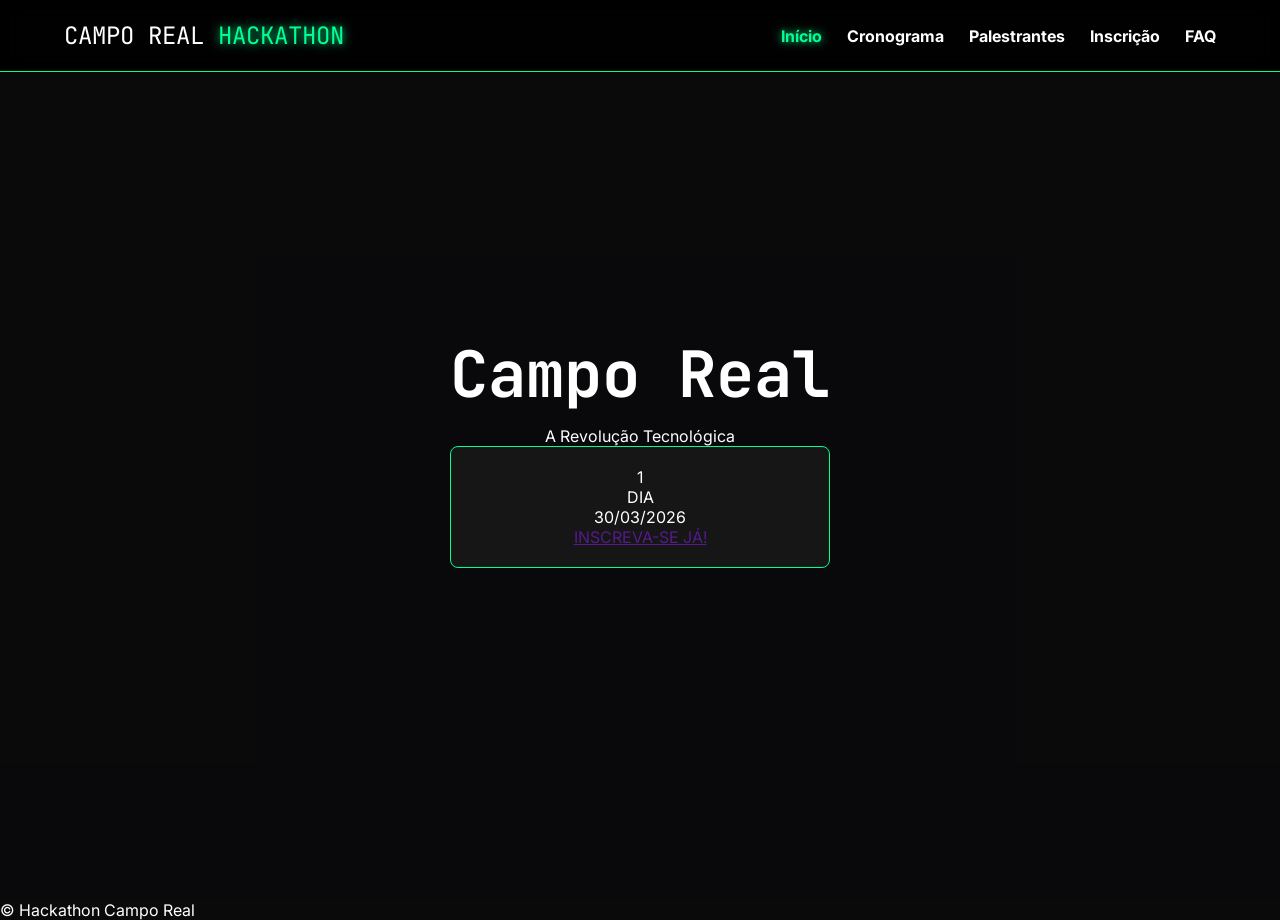
==== index.html @ edbaf927 "Merge branch 'PagPrinc' of https://github.com/engs-luiskomar-ux/Hackaton_Programador into luis-indiv" ====
<!DOCTYPE html>
<html lang="pt-br">
<head>
    <meta charset="UTF-8">
    <meta name="viewport" content="width=device-width, initial-scale=1.0">
    <title>Hackathon Programação Campo Real</title>
    <link rel="stylesheet" href="style.css">
    <link href="https://fonts.googleapis.com/css2?family=JetBrains+Mono:wght@700&family=Inter:wght@400;700&display=swap" rel="stylesheet">

</head>
<body>
    <header class="navbar">
        <div class="logo">CAMPO REAL<span> HACKATHON</span></div>
        <nav>
            <ul class="nav-links">
                <li><a href="index.html" class="active ">Início</a></li>
                <li><a href="cronograma.html">Cronograma</a></li>
                <li><a href="">Palestrantes</a></li>
                <li><a href="">Inscrição</a></li>
                <li><a href="">FAQ</a></li>
            </ul>
        </nav>
    </header>

<main class="hero">
        <div class="hero-overlay"></div>
        <div class="hero-content">
            <h1 class="glitch-text">Campo Real</h1>
            <p>A Revolução Tecnológica</p>

            <div class="countdown-container">
                <div class="time-box">
                    <p>1</p>
                    <p>DIA</p>
                    
                    <span id="text">30/03/2026</span>

                    <div class="cta-wrapper">
                <a href="" class="btn-main">INSCREVA-SE JÁ!</a>
            </div>
        </div>
    </main>

    <footer>
        <p>&copy; Hackathon Campo Real </p>
    </footer>
                    

</body>
</html>
---- style.css ----
:root {
    --fundo-escuro: #0a0a0b;
    --verde-neon: #00ff95;
    --azul-neon: #00d9ff;
    --texto-claro: #ffffff;
    --borda-escura: #333333;
    --fonte-titulo: 'JetBrains Mono', monospace;
    --fonte-texto: 'Inter', sans-serif;
}

* {
    margin: 0;
    padding: 0;
    box-sizing: border-box;
}

body {
    background-color: var(--fundo-escuro);
    color: var(--texto-claro);
    font-family: var(--fonte-texto);
    overflow-x: hidden;
}

.navbar {
    display: flex;
    justify-content: space-between;
    align-items: center;
    padding: 20px 5%;
    background: rgba(0, 0, 0, 0.9);
    backdrop-filter: blur(10px);
    position: fixed;
    top: 0;
    width: 100%;
    z-index: 1000;
    border-bottom: 1px solid var(--verde-neon);
}

.logo {
    font-family: var(--fonte-titulo);
    font-size: 1.5rem;
}

.logo span {
    color: var(--verde-neon);
    text-shadow: 0 0 10px var(--verde-neon);
}

.nav-links {
    display: flex;
    list-style: none;
    gap: 25px;
}

.nav-links a {
    text-decoration: none;
    color: var(--texto-claro);
    font-weight: bold;
    transition: color 0.3s, text-shadow 0.3s;
}

.nav-links a:hover, .nav-links a.active {
    color: var(--verde-neon);
    text-shadow: 0 0 8px var(--verde-neon);
}

.hero {
    height: 100vh;
    display: flex;
    align-items: center;
    justify-content: center;
    text-align: center;
    position: relative;
    background: url('https://images.unsplash.com/photo-1550751827-4bd374c3f58b?auto=format&fit=crop&q=80') no-repeat center center/cover;
}


.hero-overlay {
    position: absolute;
    top: 0;
    left: 0;
    width: 100%;
    height: 100%;
    background: rgba(10, 10, 11, 0.85);
}

.hero-content {
    position: relative;
    z-index: 2;
}

.hero-content h1 {
    font-family: var(--fonte-titulo);
    font-size: 4rem;
    margin-bottom: 10px;
    animation: brilhoNeon 2s ease-in-out infinite alternate;
}

@keyframes brilhoNeon {
    from { text-shadow: 0 0 10px var(--azul-neon); }
    to { text-shadow: 0 0 25px var(--azul-neon), 0 0 10px var(--verde-neon); }
}
  
<!-- caixa central de dias faltando
.countdown-container {
    display: flex;
    justify-content: center;
    margin: 40px 0;
}

.time-box{
    background: rgba(255, 255, 255, 0.05);
    padding:20px 50px;
    border-radius: 8px;
    border: 1px solid var(--verde-neon);
    text-align: center;
}

































.btn-main:hover { 
    transform: translateX(-50) scale(1.05);
    box-shadow: 0 0 20px var(--verde-neon);
    background-color: var(--azul-neon);
}
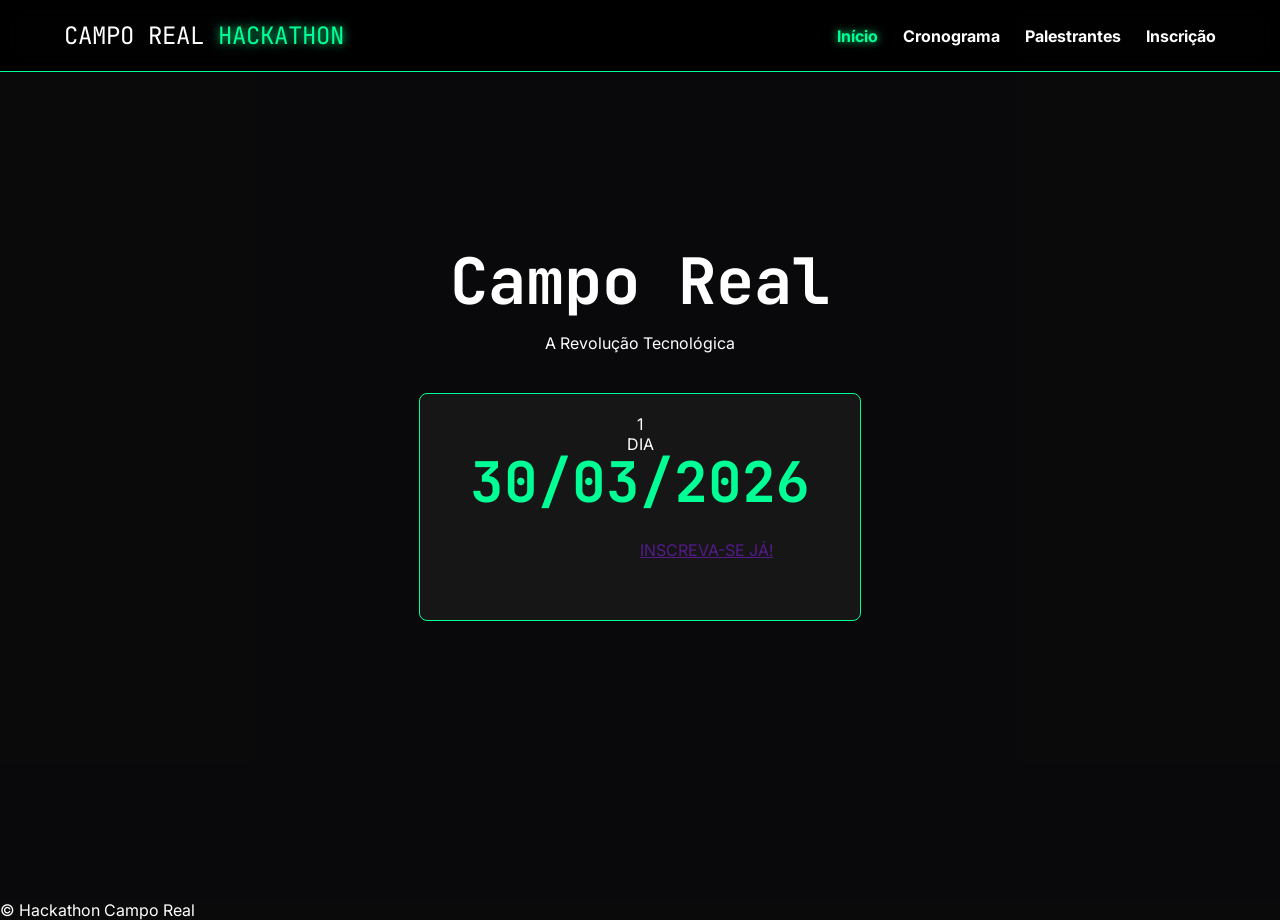
==== commit 86a913d9: "Ajustes nos html" ====
--- a/index.html
+++ b/index.html
@@ -15,9 +15,8 @@
             <ul class="nav-links">
                 <li><a href="index.html" class="active ">Início</a></li>
                 <li><a href="cronograma.html">Cronograma</a></li>
-                <li><a href="">Palestrantes</a></li>
-                <li><a href="">Inscrição</a></li>
-                <li><a href="">FAQ</a></li>
+                <li><a href="palestrantes.html">Palestrantes</a></li>
+                <li><a href="inscricao.html">Inscrição</a></li>
             </ul>
         </nav>
     </header>
--- a/style.css
+++ b/style.css
@@ -1,3 +1,4 @@
+/*VARIÁVEIS GLOBAIS (CORES E FONTES)*/
 :root {
     --fundo-escuro: #0a0a0b;
     --verde-neon: #00ff95;
@@ -21,6 +22,7 @@
     overflow-x: hidden;
 }
 
+/*CABEÇALHO E MENU (NAVBAR)*/
 .navbar {
     display: flex;
     justify-content: space-between;
@@ -63,6 +65,7 @@
     text-shadow: 0 0 8px var(--verde-neon);
 }
 
+/*PÁGINA INICIAL (HERO SECTION)*/
 .hero {
     height: 100vh;
     display: flex;
@@ -73,7 +76,7 @@
     background: url('https://images.unsplash.com/photo-1550751827-4bd374c3f58b?auto=format&fit=crop&q=80') no-repeat center center/cover;
 }
 
-
+/* Requisito: Position Absolute */
 .hero-overlay {
     position: absolute;
     top: 0;
@@ -98,9 +101,10 @@
 @keyframes brilhoNeon {
     from { text-shadow: 0 0 10px var(--azul-neon); }
     to { text-shadow: 0 0 25px var(--azul-neon), 0 0 10px var(--verde-neon); }
+
 }
-  
-<!-- caixa central de dias faltando
+
+/* Caixa central de Dias Faltando */
 .countdown-container {
     display: flex;
     justify-content: center;
@@ -114,9 +118,27 @@
     border: 1px solid var(--verde-neon);
     text-align: center;
 }
+.time-box span {
+    display: block;
+    font-size: 3.5rem;
+    font-weight: bold;
+    color: var(--verde-neon);
+    font-family: var(--fonte-titulo);
+    line-height: 1;
+    margin-bottom: 5px;
+}
 
+.cta-wrapper {
+    position: relative;
+    height: 60px;
+    margin-top: 30px;
+}
 
-
+/* Requisito: Position Absolute no botão */
+.btn-main {
+    position: absolute;
+    left: 50%;
+}
 
 
 
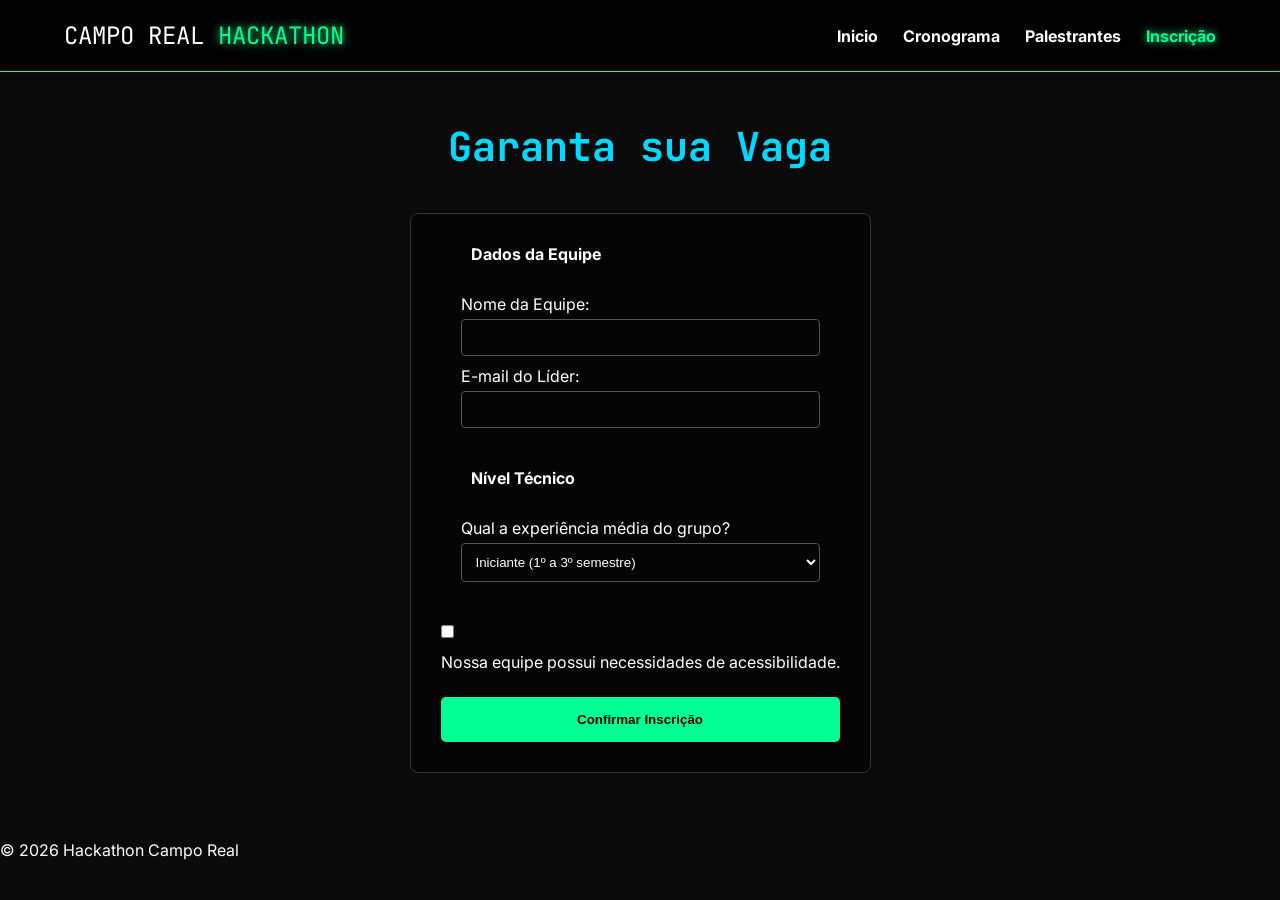
==== commit 7129dda0: "atualizacoes_index" ====
--- a/index.html
+++ b/index.html
@@ -3,47 +3,59 @@
 <head>
     <meta charset="UTF-8">
     <meta name="viewport" content="width=device-width, initial-scale=1.0">
-    <title>Hackathon Programação Campo Real</title>
+    <title>Inscrição - Hackathon Campo Real</title>
+    
     <link rel="stylesheet" href="style.css">
-    <link href="https://fonts.googleapis.com/css2?family=JetBrains+Mono:wght@700&family=Inter:wght@400;700&display=swap" rel="stylesheet">
-
+    <link rel="stylesheet" href="https://fonts.googleapis.com/css2?family=JetBrains+Mono:wght@700&family=Inter:wght@400;700&display=swap">
 </head>
 <body>
+
     <header class="navbar">
-        <div class="logo">CAMPO REAL<span> HACKATHON</span></div>
+        <div class="logo">CAMPO REAL <span> HACKATHON</span></div>
         <nav>
             <ul class="nav-links">
-                <li><a href="index.html" class="active ">Início</a></li>
+                <li><a href="index.html">Inicio</a></li>
                 <li><a href="cronograma.html">Cronograma</a></li>
                 <li><a href="palestrantes.html">Palestrantes</a></li>
-                <li><a href="inscricao.html">Inscrição</a></li>
+                <li><a href="inscricao.html" class="active">Inscrição</a></li>
             </ul>
         </nav>
     </header>
 
-<main class="hero">
-        <div class="hero-overlay"></div>
-        <div class="hero-content">
-            <h1 class="glitch-text">Campo Real</h1>
-            <p>A Revolução Tecnológica</p>
+    <main class="page-content">
+        <h1 class="page-title">Garanta sua Vaga</h1>
+         
+        <form class="inscricao-form" action="#" method="POST">
+            <fieldset>
+                <legend>Dados da Equipe</legend>
+                <label for="nomeEquipe">Nome da Equipe:</label>
+                <input type="text" id="nomeEquipe" name="nomeEquipe" required>
+                
+                <label for="emailLider">E-mail do Líder:</label>
+                <input type="email" id="emailLider" name="emailLider" required>
+            </fieldset>
+            
+            <fieldset>
+                <legend>Nível Técnico</legend>
+                <label for="experiencia">Qual a experiência média do grupo?</label>
+                <select id="experiencia" name="experiencia">
+                    <option value="iniciante">Iniciante (1º a 3º semestre)</option>
+                    <option value="intermediario">Intermediário (4º a 6º semestre)</option>
+                    <option value="avancado">Avançado (7º semestre em diante)</option>
+                </select>
+            </fieldset>
 
-            <div class="countdown-container">
-                <div class="time-box">
-                    <p>1</p>
-                    <p>DIA</p>
-                    
-                    <span id="text">30/03/2026</span>
+            <div class="checkbox-group">
+                <input type="checkbox" id="acessibilidade" name="acessibilidade">
+                <label for="acessibilidade">Nossa equipe possui necessidades de acessibilidade.</label>
+            </div>
 
-                    <div class="cta-wrapper">
-                <a href="" class="btn-main">INSCREVA-SE JÁ!</a>
-            </div>
-        </div>
+             <button type="submit" class="btn-main submit-btn">Confirmar Inscrição</button>
+        </form>
     </main>
-
     <footer>
-        <p>&copy; Hackathon Campo Real </p>
+        <p>&copy; 2026 Hackathon Campo Real</p>
     </footer>
-                    
 
 </body>
 </html>
--- a/style.css
+++ b/style.css
@@ -76,7 +76,7 @@
     background: url('https://images.unsplash.com/photo-1550751827-4bd374c3f58b?auto=format&fit=crop&q=80') no-repeat center center/cover;
 }
 
-/* Requisito: Position Absolute */
+/*Position Absolute */
 .hero-overlay {
     position: absolute;
     top: 0;
@@ -118,33 +118,86 @@
     border: 1px solid var(--verde-neon);
     text-align: center;
 }
-.time-box span {
-    display: block;
-    font-size: 3.5rem;
-    font-weight: bold;
-    color: var(--verde-neon);
-    font-family: var(--fonte-titulo);
-    line-height: 1;
-    margin-bottom: 5px;
-}
-
-.cta-wrapper {
-    position: relative;
-    height: 60px;
-    margin-top: 30px;
-}
-
-/* Requisito: Position Absolute no botão */
+
+/*Position Absolute no botão */
 .btn-main {
     position: absolute;
     left: 50%;
-}
-
-
-
-
-
-
+    transform: translateX(-50%);
+    background: var(--verde-neon);
+    color: black;
+    padding: 15px 40px;
+    text-decoration: none;
+    font-weight: bold;
+    border-radius: 5px;
+    transition: transform 0.3s, box-shadow 0.3s, background-color 0.3s;
+}
+
+.btn-main:hover {
+    transform: translateX(-50%) scale(1.05);
+    box-shadow: 0 0 20px var(--verde-neon);
+    background-color: var(--azul-neon);
+}
+
+/*estrutura paginas individuais*/
+.page-content {
+    padding-top: 120px;
+    min-height: calc(100vh - 60px);
+    padding-bottom: 40px;
+    width: 90%;
+    max-width: 1200px;
+    margin: 0 auto;
+}
+
+.page-title {
+    text-align: center;
+    font-family: var(--fonte-titulo);
+    color: var(--azul-neon);
+    margin-bottom: 40px;
+    font-size: 2.5rem;
+}
+
+/* 4. PÁGINA: CRONOGRAMA */
+
+.grid-cronograma {
+    display: grid;
+    grid-template-columns: 150px 1fr 200px;
+    gap: 15px;
+    background: rgba(255, 255, 255, 0.02);
+    padding: 20px;
+    border-radius: 10px;
+    border: 1px solid var(--borda-escura);
+}
+
+.grid-header {
+    background: var(--azul-neon);
+    color: rgb(0, 0, 0);
+    font-weight: bold;
+    padding: 15px;
+    text-align: center;
+    border-radius: 4px;
+}
+
+.grid-item {
+   background: rgba(255, 255, 255, 0.05);
+    padding: 15px;
+    border: 1px solid var(--borda-escura);
+    border-radius: 4px;
+    display: flex;
+    align-items: center;
+    transition: transform 0.2s, border-color 0.2s;
+}
+
+.grid-item:hover {
+    transform: scale(1.0);
+    border-color: var(--verde-neon);
+}
+
+.grid-item.time {
+    font-family: var(--fonte-titulo);
+    color: var(--verde-neon);
+    justify-content: center;
+}
 
 
 
@@ -173,4 +226,144 @@
     transform: translateX(-50) scale(1.05);
     box-shadow: 0 0 20px var(--verde-neon);
     background-color: var(--azul-neon);
-}+}
+
+
+
+/*--Pagina Palestrantes--*/
+.page-content {
+    display: flex;
+    flex-direction: column;
+    align-items: center;
+}
+
+.cards-container {
+    display:flex;
+    gap: 30px;
+    justify-content: center;
+    flex-wrap: wrap;
+    align-items: center;
+    
+}
+
+/*transformação rotação y*/
+.flip-card {
+    background-color: transparent;
+    width: 280px;
+    height: 380px;
+    perspective: 1000px;
+}
+
+/*implementação da rotação 3d no conteudo interno*/
+.flip-card-inner {
+    position: relative;
+    width: 100%;
+    height: 100%;
+    text-align: center;
+    transition: transform 0.6s;
+    transform-style: preserve-3d;
+}
+
+/*adiciona o efeito de flip ao passar o mouse*/
+.flip-card:hover .flip-card-inner {
+    transform: rotateY(180deg);
+}
+
+/* estrutura base das faces do card*/
+.flip-card-front, .flip-card-back {
+    position: absolute;
+    width: 100%;
+    height: 100%;
+    backface-visibility: hidden;
+    border-radius: 10px;
+    padding:20px;
+    display: flex;
+    flex-direction: column;
+    align-items: center;
+    justify-content: center;
+}
+
+/*estilização da parte frontal*/
+.flip-card-front {
+background-color: #111;
+border:1px solid var(--borda-escura)
+} 
+
+/* estilo img palestrante*/
+.flip-card-front img {
+    width: 150px;
+    height: 150px;
+    border-radius: 50%;
+    margin-bottom: px;
+    border: 2px solid var(--azul-neon);
+}
+
+/*estilização da parte traseira*/
+.flip-card-back {
+    background-color: var(--azul-neon);
+    color:black;
+    transform: rotateY(180deg);
+}
+
+/*estilo do link no verso*/
+.flip-card-back a {
+    color: black;
+    font-weight: bold ;
+    margin-top: 20px;
+    text-decoration: underline;
+}
+
+/* Estilização do Formulário - Thiago*/
+.inscricao-form {
+  max-width: 600px;
+  margin: 0 auto;
+  background: rgba(0, 0, 0, 0.5);
+  padding: 30px;
+  border: 1px solid #333;
+  border-radius: 8px;
+}
+
+fieldset {
+  border: 1px solid var(--neon-green);
+  padding: 20px;
+  margin-bottom: 20px;
+  border-radius: 5px;
+}
+
+legend {
+  color: var(--neon-green);
+  padding: 0 10px;
+  font-weight: bold;
+}
+
+label{
+  display: block;
+  margin: 10px 0 5px;
+}
+
+input[type="text"],
+input[type="email"],
+select {
+  width: 100%;
+  padding: 10px;
+  background: transparent;
+  border: 1px solid #555;
+  color: white;
+  border-radius: 4px;
+  transition: border-color 0.3s;
+}
+
+input:focus,
+select:focus {
+  border-color: var(--neon-green);
+  outline: none;
+}
+
+.submit-btn {
+  position: static;
+  width: 100%;
+  transform: none;
+  margin-top: 20px;
+  border: none;
+  cursor: pointer;
+}
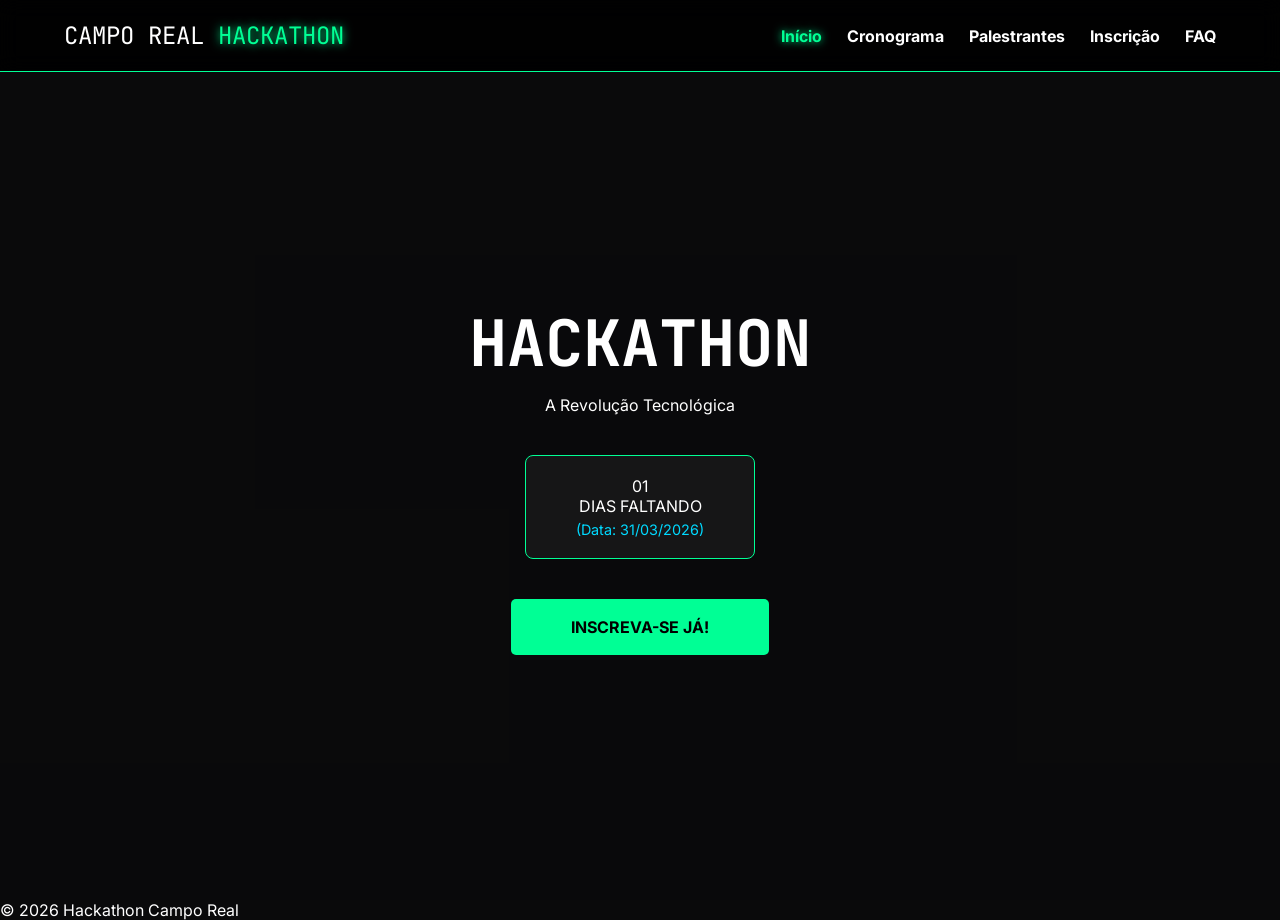
==== commit c2d22871: "correcao de erros" ====
--- a/index.html
+++ b/index.html
@@ -3,56 +3,45 @@
 <head>
     <meta charset="UTF-8">
     <meta name="viewport" content="width=device-width, initial-scale=1.0">
-    <title>Inscrição - Hackathon Campo Real</title>
-    
+    <title>Hackathon Programação Campo Real</title>
     <link rel="stylesheet" href="style.css">
-    <link rel="stylesheet" href="https://fonts.googleapis.com/css2?family=JetBrains+Mono:wght@700&family=Inter:wght@400;700&display=swap">
+    <link href="https://fonts.googleapis.com/css2?family=JetBrains+Mono:wght@700&family=Inter:wght@400;700&display=swap" rel="stylesheet">
 </head>
 <body>
 
     <header class="navbar">
-        <div class="logo">CAMPO REAL <span> HACKATHON</span></div>
+        <div class="logo">CAMPO REAL<span> HACKATHON</span></div>
         <nav>
             <ul class="nav-links">
-                <li><a href="index.html">Inicio</a></li>
+                <li><a href="index.html" class="active">Início</a></li>
                 <li><a href="cronograma.html">Cronograma</a></li>
                 <li><a href="palestrantes.html">Palestrantes</a></li>
-                <li><a href="inscricao.html" class="active">Inscrição</a></li>
+                <li><a href="inscricao.html">Inscrição</a></li>
+                <li><a href="faq.html">FAQ</a></li>
             </ul>
         </nav>
     </header>
 
-    <main class="page-content">
-        <h1 class="page-title">Garanta sua Vaga</h1>
-         
-        <form class="inscricao-form" action="#" method="POST">
-            <fieldset>
-                <legend>Dados da Equipe</legend>
-                <label for="nomeEquipe">Nome da Equipe:</label>
-                <input type="text" id="nomeEquipe" name="nomeEquipe" required>
-                
-                <label for="emailLider">E-mail do Líder:</label>
-                <input type="email" id="emailLider" name="emailLider" required>
-            </fieldset>
-            
-            <fieldset>
-                <legend>Nível Técnico</legend>
-                <label for="experiencia">Qual a experiência média do grupo?</label>
-                <select id="experiencia" name="experiencia">
-                    <option value="iniciante">Iniciante (1º a 3º semestre)</option>
-                    <option value="intermediario">Intermediário (4º a 6º semestre)</option>
-                    <option value="avancado">Avançado (7º semestre em diante)</option>
-                </select>
-            </fieldset>
+    <main class="hero">
+        <div class="hero-overlay"></div>
+        <div class="hero-content">
+            <h1 class="glitch-text">HACKATHON</h1>
+            <p>A Revolução Tecnológica</p>
 
-            <div class="checkbox-group">
-                <input type="checkbox" id="acessibilidade" name="acessibilidade">
-                <label for="acessibilidade">Nossa equipe possui necessidades de acessibilidade.</label>
+            <div class="countdown-container">
+                <div class="time-box">
+                    <span id="days">01</span>
+                    <p>DIAS FALTANDO</p>
+                    <p style="font-size: 0.9rem; margin-top: 5px; color: var(--azul-neon);">(Data: 31/03/2026)</p>
+                </div>
             </div>
 
-             <button type="submit" class="btn-main submit-btn">Confirmar Inscrição</button>
-        </form>
+            <div class="cta-wrapper">
+                <a href="inscricao.html" class="btn-main">INSCREVA-SE JÁ!</a>
+            </div>
+        </div>
     </main>
+
     <footer>
         <p>&copy; 2026 Hackathon Campo Real</p>
     </footer>
--- a/style.css
+++ b/style.css
@@ -119,23 +119,28 @@
     text-align: center;
 }
 
-/*Position Absolute no botão */
+/* Position Absolute no botão - Corrigido */
 .btn-main {
     position: absolute;
     left: 50%;
     transform: translateX(-50%);
     background: var(--verde-neon);
     color: black;
-    padding: 15px 40px;
+    padding: 18px 60px; 
     text-decoration: none;
     font-weight: bold;
+    text-transform: uppercase;
     border-radius: 5px;
+    white-space: nowrap; 
+    min-width: 250px;
+    text-align: center;
     transition: transform 0.3s, box-shadow 0.3s, background-color 0.3s;
+    z-index: 10;
 }
 
 .btn-main:hover {
-    transform: translateX(-50%) scale(1.05);
-    box-shadow: 0 0 20px var(--verde-neon);
+    transform: translateX(-50%) scale(1.1); 
+    box-shadow: 0 0 30px var(--verde-neon);
     background-color: var(--azul-neon);
 }
 
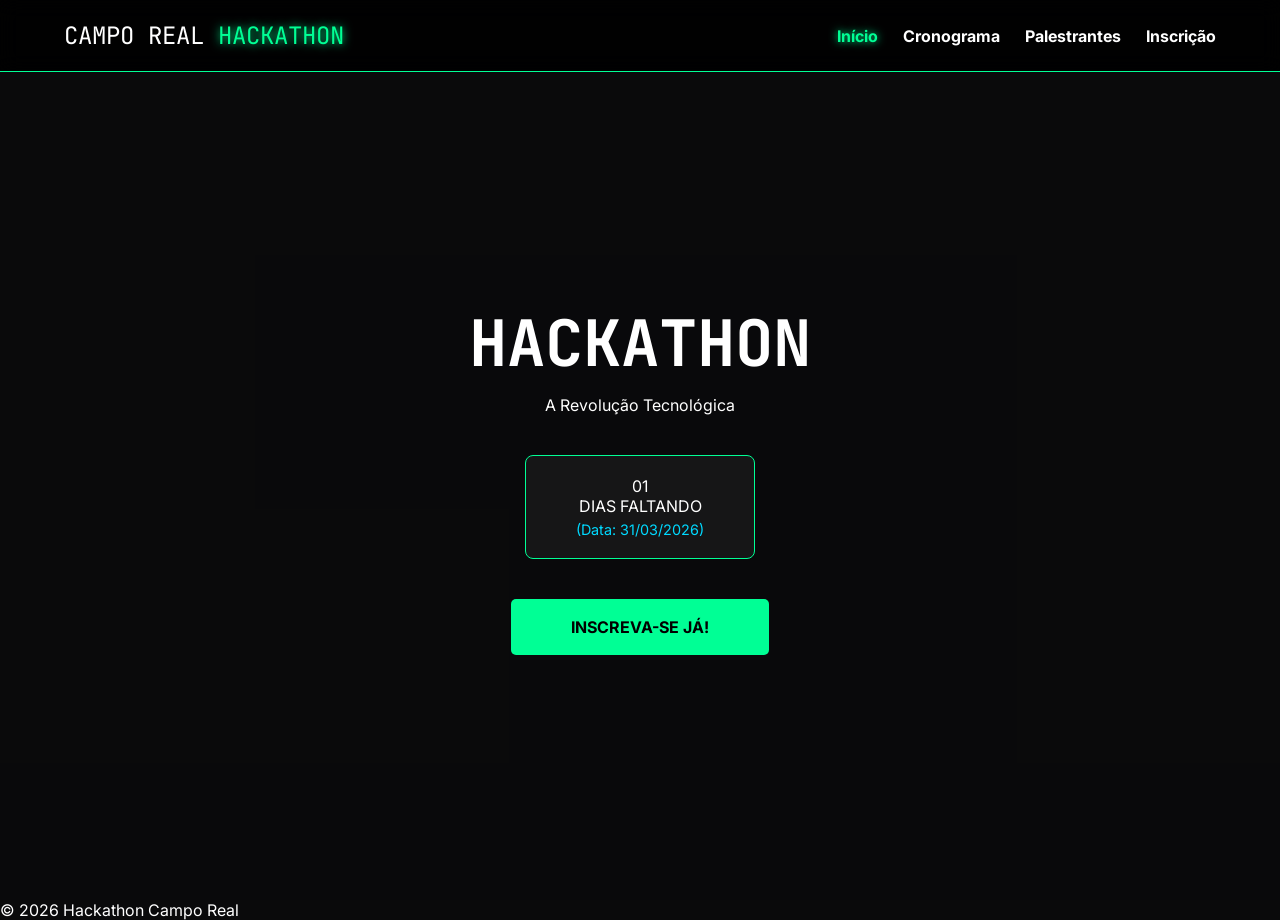
==== commit e07c5308: "ajustes e add de imagens" ====
--- a/index.html
+++ b/index.html
@@ -17,7 +17,6 @@
                 <li><a href="cronograma.html">Cronograma</a></li>
                 <li><a href="palestrantes.html">Palestrantes</a></li>
                 <li><a href="inscricao.html">Inscrição</a></li>
-                <li><a href="faq.html">FAQ</a></li>
             </ul>
         </nav>
     </header>
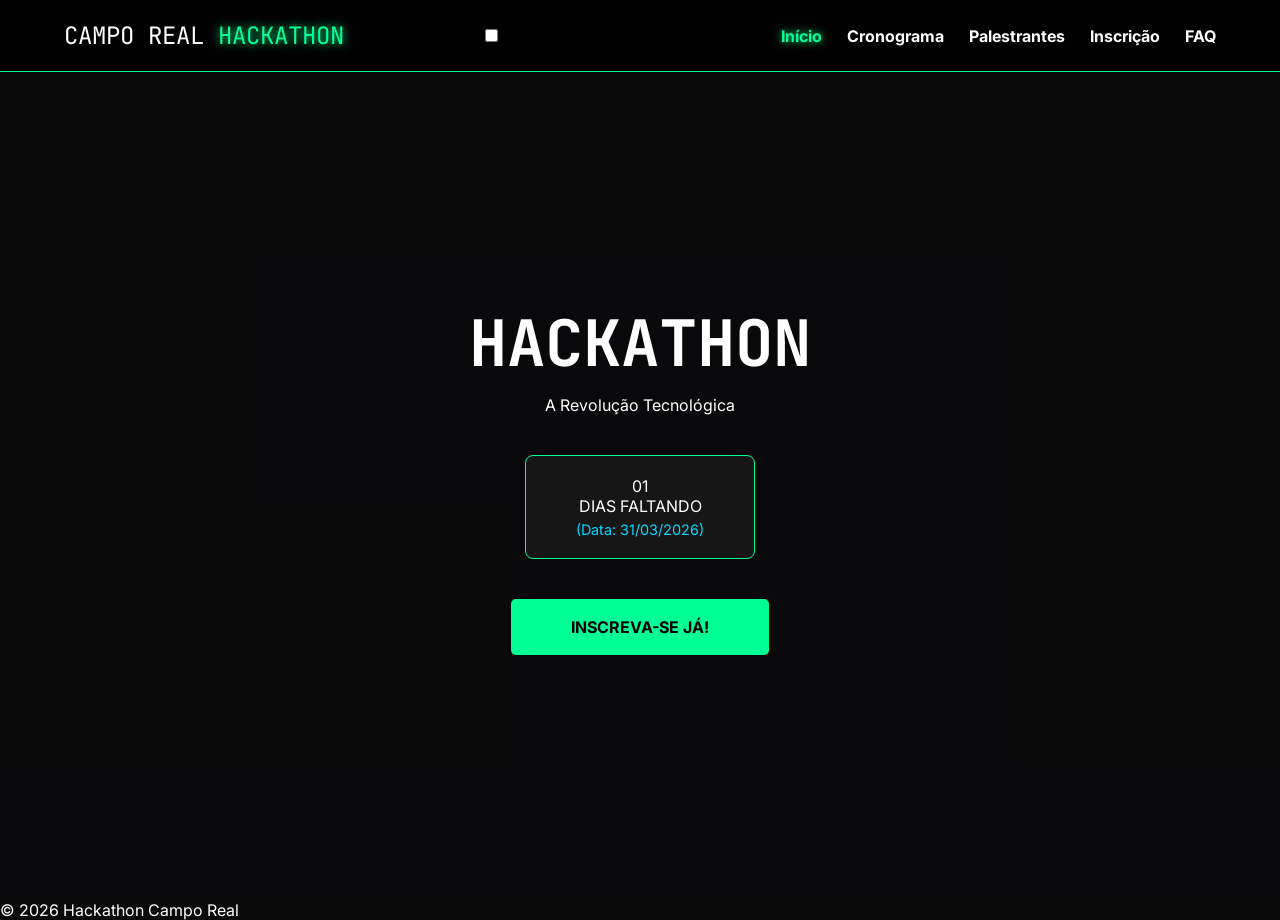
==== commit 5e01b2a7: "arrumando_o_html" ====
--- a/index.html
+++ b/index.html
@@ -11,12 +11,21 @@
 
     <header class="navbar">
         <div class="logo">CAMPO REAL<span> HACKATHON</span></div>
+        
+        <input type="checkbox" id="menu-check">
+        <label for="menu-check" class="hamburguer">
+            <span></span>
+            <span></span>
+            <span></span>
+        </label>
+
         <nav>
             <ul class="nav-links">
                 <li><a href="index.html" class="active">Início</a></li>
                 <li><a href="cronograma.html">Cronograma</a></li>
                 <li><a href="palestrantes.html">Palestrantes</a></li>
                 <li><a href="inscricao.html">Inscrição</a></li>
+                <li><a href="faq.html">FAQ</a></li>
             </ul>
         </nav>
     </header>
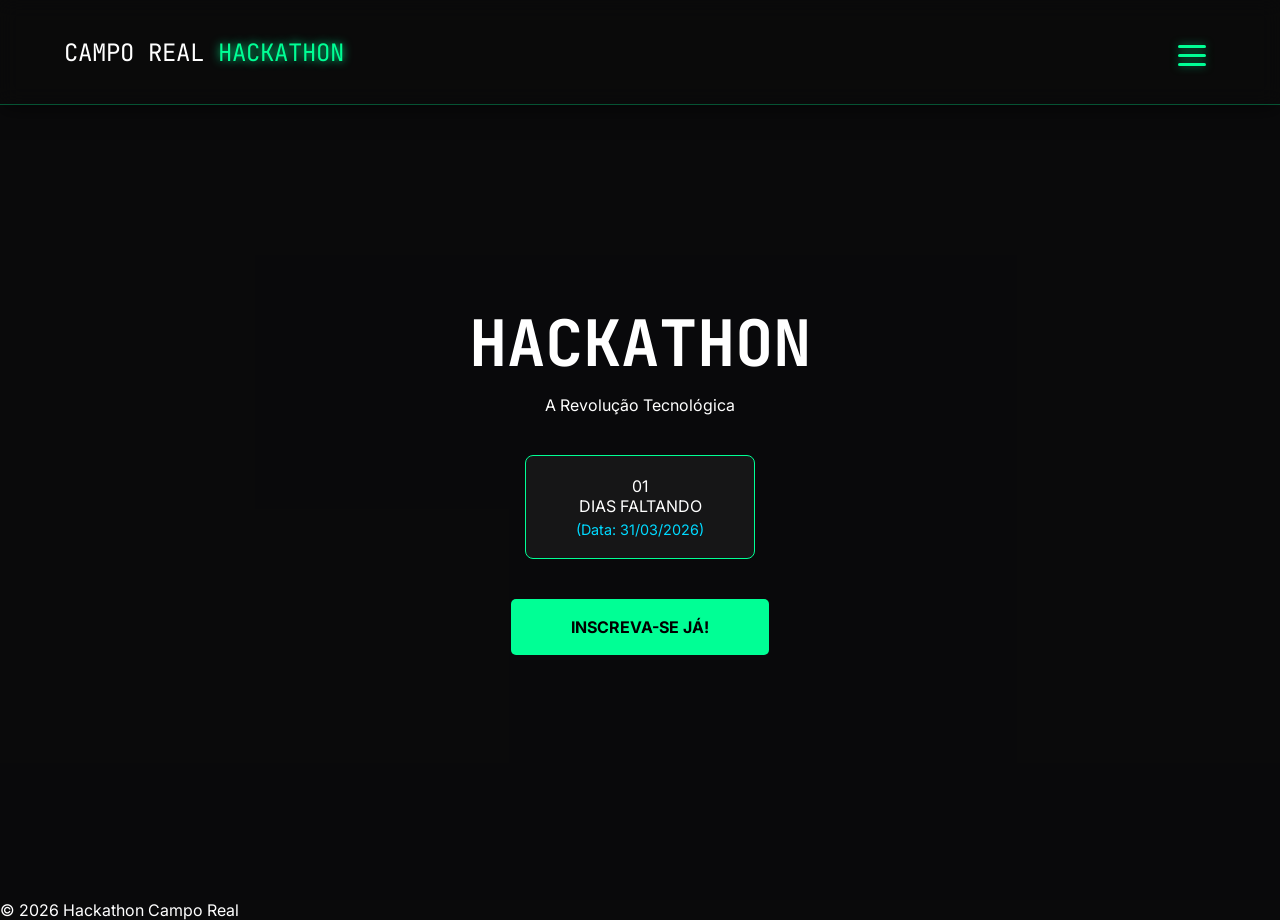
==== commit c8b08345: "arrumando2" ====
--- a/index.html
+++ b/index.html
@@ -25,7 +25,6 @@
                 <li><a href="cronograma.html">Cronograma</a></li>
                 <li><a href="palestrantes.html">Palestrantes</a></li>
                 <li><a href="inscricao.html">Inscrição</a></li>
-                <li><a href="faq.html">FAQ</a></li>
             </ul>
         </nav>
     </header>
--- a/style.css
+++ b/style.css
@@ -22,19 +22,25 @@
     overflow-x: hidden;
 }
 
-/*CABEÇALHO E MENU (NAVBAR)*/
+/*NAVBAR E MENU HAMBÚRGUER */
 .navbar {
     display: flex;
     justify-content: space-between;
     align-items: center;
-    padding: 20px 5%;
-    background: rgba(0, 0, 0, 0.9);
+    padding: 20px 5%; 
+    background: rgba(10, 10, 11, 0.9);
     backdrop-filter: blur(10px);
     position: fixed;
     top: 0;
     width: 100%;
     z-index: 1000;
-    border-bottom: 1px solid var(--verde-neon);
+    border-bottom: 1px solid rgba(0, 255, 149, 0.3);
+    box-shadow: 0 5px 20px rgba(0, 0, 0, 0.5);
+}
+
+/* Esconde o checkbox */
+#menu-check {
+    display: none;
 }
 
 .logo {
@@ -47,23 +53,109 @@
     text-shadow: 0 0 10px var(--verde-neon);
 }
 
+/* Mecanismo do Hambúrguer */
+#menu-check {
+    display: none;
+    position: absolute;
+}
+
+/* Esconde o ícone no computador */
+.hamburguer {
+    display: none;
+    flex-direction: column;
+    gap: 6px;
+    cursor: pointer;
+    z-index: 1101;
+}
+
+@media (max-width: 768px) {
+    .hamburguer {
+        display: flex; 
+
+        }
+    }
+    
 .nav-links {
-    display: flex;
+        position: fixed;
+        top: 0;
+        right: -100%; /* Começa escondido fora da tela */
+        width: 70%;
+    }
+
+.hamburguer {
+    display: flex;
+    flex-direction: column;
+    gap: 6px;
+    cursor: pointer;
+    z-index: 1100;
+    margin-left: auto;
+    padding: 10px;
+}
+
+.hamburguer span {
+    display: block;
+    width: 28px;
+    height: 3px;
+    background-color: var(--verde-neon);
+    border-radius: 2px;
+    transition: 0.3s cubic-bezier(0.68, -0.55, 0.27, 1.55);
+    box-shadow: 0 0 8px rgba(0, 255, 149, 0.5);
+}
+
+.nav-links {
+    display: flex; 
     list-style: none;
-    gap: 25px;
+    flex-direction: column;
+    position: fixed;
+    top: 75px; 
+    right: -100%;
+    width: 280px; 
+    height: calc(100vh - 75px);
+    background: rgba(10, 10, 11, 0.98);
+    backdrop-filter: blur(15px);
+    justify-content: flex-start;
+    align-items: center;
+    padding-top: 40px;
+    gap: 10px;
+    z-index: 1050;
+    transition: right 0.4s ease-in-out;
+    border: 1px solid rgba(0, 255, 149, 0.15);
+    border-top: none;
+    border-radius: 0 0 0 20px;
+    box-shadow: -10px 10px 30px rgba(0, 0, 0, 0.8);
+}
+
+/* Lógica de Exibição ao Clicar */
+#menu-check:checked ~ nav .nav-links {
+    right: 0;
+}
+
+.nav-links li {
+    width: 100%;
 }
 
 .nav-links a {
     text-decoration: none;
     color: var(--texto-claro);
     font-weight: bold;
-    transition: color 0.3s, text-shadow 0.3s;
-}
-
+    font-size: 1.1rem;
+    padding: 15px 30px;
+    display: block;
+    text-align: center;
+    transition: 0.3s;
+    text-transform: uppercase;
+    letter-spacing: 1px;
+}
 .nav-links a:hover, .nav-links a.active {
     color: var(--verde-neon);
+    background: rgba(0, 255, 149, 0.05);
     text-shadow: 0 0 8px var(--verde-neon);
 }
+
+/* Animação do ícone para "X" */
+#menu-check:checked + .hamburguer span:nth-child(1) { transform: rotate(45deg) translate(5px, 6px); }
+#menu-check:checked + .hamburguer span:nth-child(2) { opacity: 0; }
+#menu-check:checked + .hamburguer span:nth-child(3) { transform: rotate(-45deg) translate(5px, -6px); }
 
 /*PÁGINA INICIAL (HERO SECTION)*/
 .hero {
@@ -204,29 +296,6 @@
     justify-content: center;
 }
 
-
-
-
-
-
-
-
-
-
-
-
-
-
-
-
-
-
-
-
-
-
-
-
 .btn-main:hover { 
     transform: translateX(-50) scale(1.05);
     box-shadow: 0 0 20px var(--verde-neon);
@@ -318,57 +387,149 @@
     text-decoration: underline;
 }
 
-/* Estilização do Formulário - Thiago*/
+/* --- ESTILIZAÇÃO DO FORMULÁRIO Thiago --- */
 .inscricao-form {
-  max-width: 600px;
-  margin: 0 auto;
-  background: rgba(0, 0, 0, 0.5);
-  padding: 30px;
-  border: 1px solid #333;
-  border-radius: 8px;
+    max-width: 600px;
+    margin: 40px auto; 
+    background: rgba(255, 255, 255, 0.03);
+    padding: 30px;
+    border: 1px solid #333;
+    border-radius: 12px;
+    box-shadow: 0 10px 30px rgba(0, 0, 0, 0.5);
+    display: flex;
+    flex-direction: column;
 }
 
 fieldset {
-  border: 1px solid var(--neon-green);
-  padding: 20px;
-  margin-bottom: 20px;
-  border-radius: 5px;
+    border: 1px solid var(--verde-neon);
+    padding: 20px;
+    margin-bottom: 25px;
+    border-radius: 8px;
+    background: rgba(0, 0, 0, 0.2);
 }
 
 legend {
-  color: var(--neon-green);
-  padding: 0 10px;
-  font-weight: bold;
-}
-
-label{
-  display: block;
-  margin: 10px 0 5px;
+    color: var(--verde-neon);
+    padding: 0 12px;
+    font-weight: bold;
+    font-family: var(--fonte-titulo);
+    font-size: 0.9rem;
+    text-transform: uppercase;
+}
+
+label {
+    display: block;
+    margin: 15px 0 8px;
+    font-size: 0.9rem;
+    color: var(--texto-claro);
+    text-align: left;
 }
 
 input[type="text"],
 input[type="email"],
 select {
-  width: 100%;
-  padding: 10px;
-  background: transparent;
-  border: 1px solid #555;
-  color: white;
-  border-radius: 4px;
-  transition: border-color 0.3s;
-}
-
-input:focus,
-select:focus {
-  border-color: var(--neon-green);
-  outline: none;
-}
-
+    width: 100%;
+    padding: 12px;
+    background: #161618;
+    border: 1px solid #444;
+    color: white;
+    border-radius: 6px;
+    font-family: var(--fonte-texto);
+    transition: 0.3s;
+    outline: none;
+}
+
+/* Garante que as opções do Select sejam visíveis */
+select option {
+    background-color: #161618;
+    color: white;
+}
+
+input:focus, select:focus {
+    border-color: var(--azul-neon);
+    box-shadow: 0 0 10px rgba(0, 217, 255, 0.2);
+}
+
+/* Estilo do Checkbox */
+.checkbox-group {
+    display: flex;
+    align-items: center;
+    gap: 12px;
+    margin: 10px 0 25px 0;
+}
+
+.checkbox-group input[type="checkbox"] {
+    width: 18px;
+    height: 18px;
+    accent-color: var(--verde-neon);
+    cursor: pointer;
+}
+
+/* --- BOTÃO DE CONFIRMAÇÃO (REPARADO) --- */
 .submit-btn {
-  position: static;
-  width: 100%;
-  transform: none;
-  margin-top: 20px;
-  border: none;
-  cursor: pointer;
-}
+    position: relative;
+    left: 0;
+    transform: none;
+    width: 100%;
+    background: var(--azul-neon);
+    color: #000;
+    padding: 18px;
+    font-weight: bold;
+    border: none;
+    border-radius: 6px;
+    cursor: pointer;
+    text-transform: uppercase;
+    transition: 0.3s;
+    box-shadow: 0 0 20px rgba(0, 217, 255, 0.4);
+    font-family: var(--fonte-titulo);
+}
+
+.submit-btn:hover {
+    background: var(--verde-neon);
+    box-shadow: 0 0 30px var(--verde-neon);
+    transform: translateY(-3px);
+}
+
+/* 
+   AJUSTE DE RESPONSIVIDADE 
+    */
+@media (max-width: 768px) {
+  
+    .grid-cronograma {
+        grid-template-columns: 1fr; 
+        padding: 10px;
+    }
+
+   
+    .grid-header {
+        display: none; 
+    }
+
+    
+    .grid-item {
+        text-align: center;
+        justify-content: center;
+        font-size: 0.9rem;
+    }
+
+    
+    .grid-item.time {
+        background: rgba(0, 217, 255, 0.1);
+        margin-top: 10px; 
+    }
+    
+   
+    .navbar {
+        flex-direction: column;
+        padding: 15px;
+    }
+    .nav-links {
+        flex-wrap: wrap;
+        justify-content: center;
+        gap: 15px;
+        margin-top: 10px;
+    }
+    .page-content {
+        padding-top: 140px; 
+    }
+}
